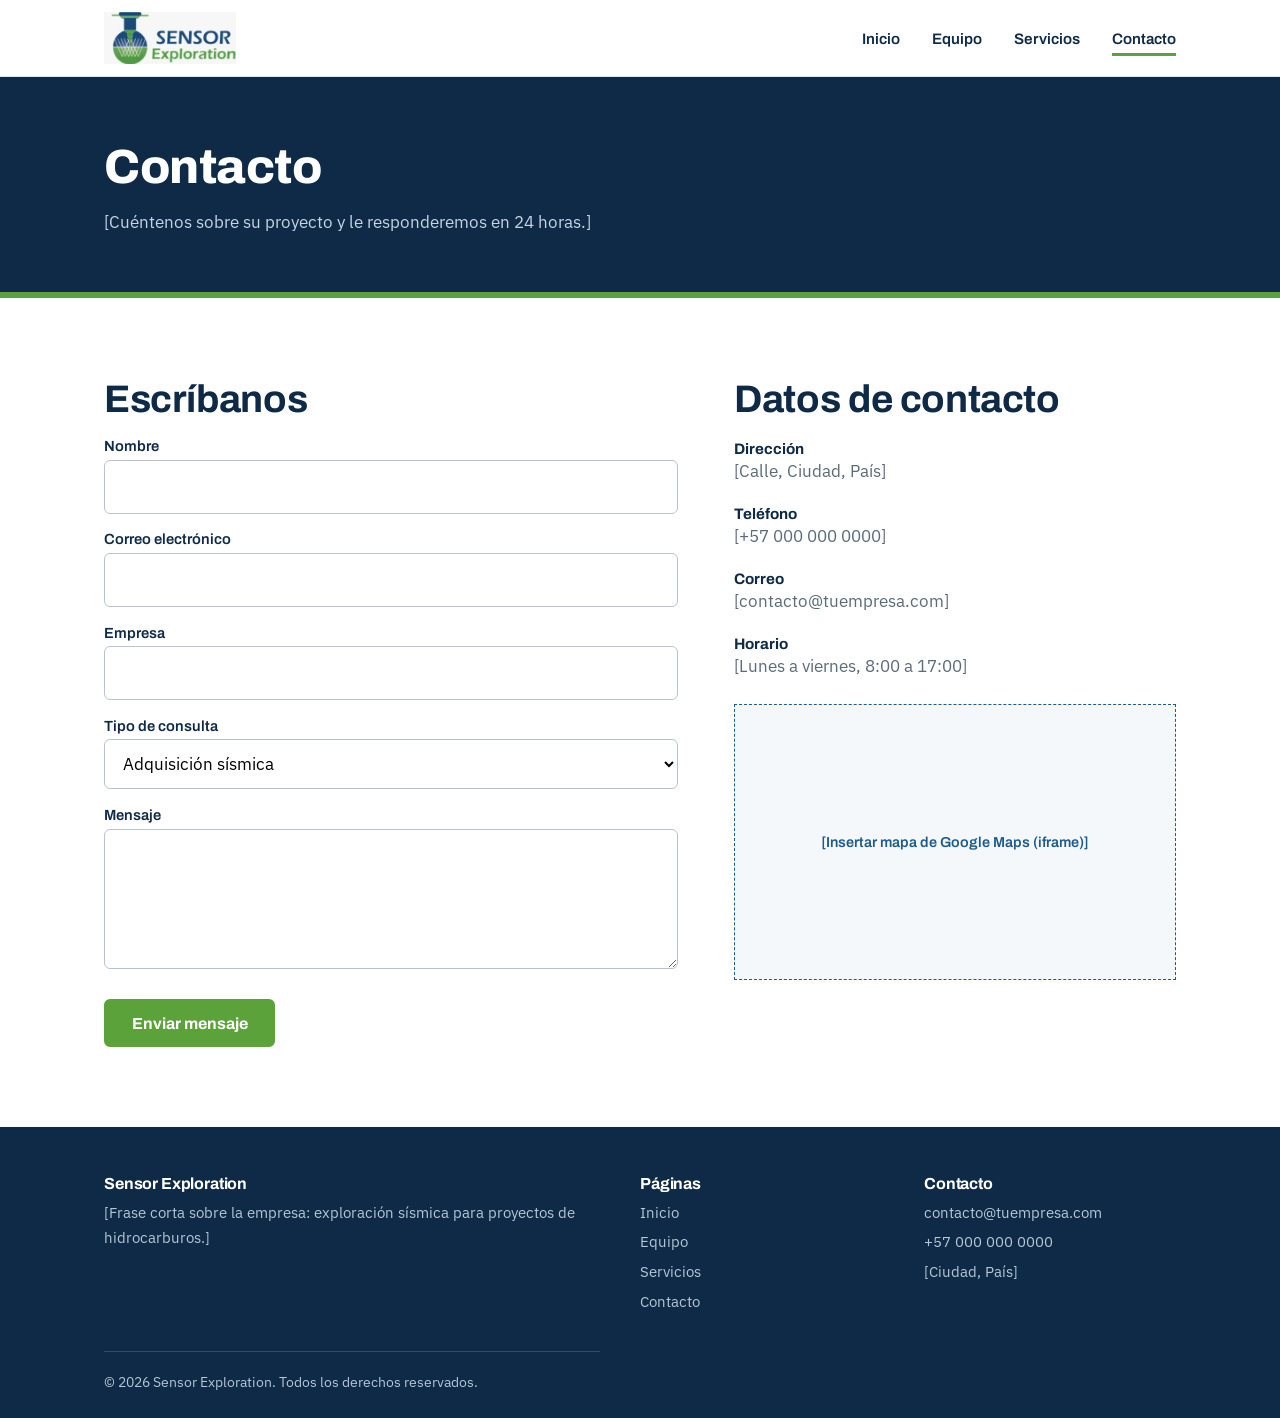
==== contacto.html @ 57a47211 "Primera actualizacion" ====
<!DOCTYPE html>
<html lang="es">
<head>
<meta charset="UTF-8">
<meta name="viewport" content="width=device-width, initial-scale=1">
<title>Contacto | Sensor Exploration</title>
<meta name="description" content="Hable con nuestro equipo sobre su proyecto.">
<link rel="icon" href="images/logo.png">
<link rel="preconnect" href="https://fonts.googleapis.com">
<link rel="preconnect" href="https://fonts.gstatic.com" crossorigin>
<link href="https://fonts.googleapis.com/css2?family=Archivo:wght@600;700;800&family=IBM+Plex+Sans:wght@400;500;600&display=swap" rel="stylesheet">
<link rel="stylesheet" href="css/styles.css">
</head>
<body>
<header class="site-header">
  <div class="wrap">
    <a class="brand" href="index.html"><img src="images/logo.png" alt="Sensor Exploration"></a>
    <button class="nav-toggle" aria-expanded="false" aria-controls="menu">Menú</button>
    <nav class="nav" id="menu" aria-label="Principal"><ul><li><a href="index.html">Inicio</a></li><li><a href="equipo.html">Equipo</a></li><li><a href="servicios.html">Servicios</a></li><li><a href="contacto.html" aria-current="page">Contacto</a></li></ul></nav>
  </div>
</header>
<main>
<section class="page-hero"><div class="wrap"><h1>Contacto</h1><p>[Cuéntenos sobre su proyecto y le responderemos en 24 horas.]</p></div></section>
<section class="section"><div class="wrap contact">
  <form id="form-contacto">
    <h2>Escríbanos</h2>
    <label for="n">Nombre</label><input id="n" name="nombre" required autocomplete="name">
    <label for="e">Correo electrónico</label><input id="e" type="email" name="email" required autocomplete="email">
    <label for="c">Empresa</label><input id="c" name="empresa" autocomplete="organization">
    <label for="t">Tipo de consulta</label>
    <select id="t" name="tipo"><option>Adquisición sísmica</option><option>Procesamiento</option><option>Interpretación</option><option>Otro</option></select>
    <label for="m">Mensaje</label><textarea id="m" name="mensaje" required></textarea>
    <button class="btn" type="submit">Enviar mensaje</button>
  </form>
  <aside>
    <h2>Datos de contacto</h2>
    <dl class="info">
      <dt>Dirección</dt><dd>[Calle, Ciudad, País]</dd>
      <dt>Teléfono</dt><dd>[+57 000 000 0000]</dd>
      <dt>Correo</dt><dd>[contacto@tuempresa.com]</dd>
      <dt>Horario</dt><dd>[Lunes a viernes, 8:00 a 17:00]</dd>
    </dl>
    <div class="img-ph map-ph">[Insertar mapa de Google Maps (iframe)]</div>
  </aside>
</div></section>
</main>
<footer class="site-footer">
  <div class="wrap">
    <div class="cols">
      <div><h3>Sensor Exploration</h3><p>[Frase corta sobre la empresa: exploración sísmica para proyectos de hidrocarburos.]</p></div>
      <div><h3>Páginas</h3><a href="index.html">Inicio</a><a href="equipo.html">Equipo</a><a href="servicios.html">Servicios</a><a href="contacto.html">Contacto</a></div>
      <div><h3>Contacto</h3><a href="mailto:contacto@tuempresa.com">contacto@tuempresa.com</a><a href="tel:+570000000000">+57 000 000 0000</a><span>[Ciudad, País]</span></div>
    </div>
    <p class="copy">© 2026 Sensor Exploration. Todos los derechos reservados.</p>
  </div>
</footer>
<script src="js/main.js"></script>
</body>
</html>
---- css/styles.css ----
/* ===== SENSOR EXPLORATION · estilos ===== */
:root{
  --navy:#0E2A47;      /* fondo oscuro / títulos */
  --blue:#1F5A8C;      /* azul del logo */
  --green:#5BA23A;     /* verde del logo */
  --green-d:#3F7D26;
  --ink:#1A2733;
  --muted:#5B6B79;
  --line:#DCE4EA;
  --paper:#F5F8FA;
  --white:#fff;
  --f-head:'Archivo',system-ui,sans-serif;
  --f-body:'IBM Plex Sans',system-ui,sans-serif;
  --max:1120px;
}
*{box-sizing:border-box;margin:0;padding:0}
html{scroll-behavior:smooth}
body{font:400 1.0625rem/1.65 var(--f-body);color:var(--ink);background:var(--white)}
img{max-width:100%;display:block}
a{color:var(--blue)}
:focus-visible{outline:3px solid var(--green);outline-offset:2px}
.wrap{max-width:var(--max);margin:0 auto;padding:0 1.5rem}
h1,h2,h3{font-family:var(--f-head);color:var(--navy);line-height:1.12;letter-spacing:-.01em}
h1{font-size:clamp(2.3rem,5.5vw,4rem);font-weight:800}
h2{font-size:clamp(1.7rem,3.4vw,2.4rem);font-weight:700;margin-bottom:1rem}
h3{font-size:1.2rem;font-weight:700;margin-bottom:.4rem}
p{max-width:62ch}

/* Header */
.site-header{position:sticky;top:0;z-index:10;background:var(--white);border-bottom:1px solid var(--line)}
.site-header .wrap{display:flex;align-items:center;justify-content:space-between;height:76px}
.brand img{height:52px;width:auto}
.nav ul{display:flex;gap:2rem;list-style:none}
.nav a{font:600 .95rem var(--f-head);text-decoration:none;color:var(--navy);padding:.4rem 0;border-bottom:3px solid transparent}
.nav a:hover,.nav a[aria-current="page"]{border-color:var(--green)}
.nav-toggle{display:none;background:none;border:1px solid var(--line);border-radius:6px;padding:.45rem .7rem;font:600 .9rem var(--f-head);color:var(--navy);cursor:pointer}

/* Botones */
.btn{display:inline-block;font:700 1rem var(--f-head);text-decoration:none;padding:.85rem 1.6rem;border-radius:6px;background:var(--green);color:#fff;border:2px solid var(--green);transition:background .2s}
.btn:hover{background:var(--green-d);border-color:var(--green-d)}
.btn.ghost{background:transparent;color:#fff;border-color:rgba(255,255,255,.5)}
.btn.ghost:hover{background:rgba(255,255,255,.1)}

/* Hero con sismograma */
.hero{position:relative;background:var(--navy);color:#fff;overflow:hidden}
.hero .wrap{position:relative;z-index:2;padding-top:6rem;padding-bottom:6.5rem}
.hero h1{color:#fff;max-width:15ch}
.hero p{margin:1.4rem 0 2rem;color:#C5D4E2;font-size:1.2rem}
.hero .actions{display:flex;gap:1rem;flex-wrap:wrap}
#seismic{position:absolute;inset:0;width:100%;height:100%;z-index:1;opacity:.55}
.page-hero{background:var(--navy);padding:4rem 0 3.5rem;border-bottom:6px solid var(--green)}
.page-hero h1{color:#fff;font-size:clamp(2rem,4.5vw,3rem)}
.page-hero p{color:#C5D4E2;margin-top:.8rem}

/* Secciones */
.section{padding:5rem 0}
.section.alt{background:var(--paper)}
.intro{display:grid;grid-template-columns:1fr 1.3fr;gap:3rem;align-items:start}
.grid{display:grid;gap:1.5rem}
.g2{grid-template-columns:repeat(2,1fr)}
.g3{grid-template-columns:repeat(3,1fr)}
.g4{grid-template-columns:repeat(4,1fr)}
.card{background:var(--white);border:1px solid var(--line);border-left:4px solid var(--green);border-radius:4px;padding:1.6rem}
.card p{color:var(--muted);font-size:1rem}
.link-more{display:inline-block;margin-top:1.2rem;font:700 .95rem var(--f-head)}

/* Servicios (filas) */
.service{display:grid;grid-template-columns:260px 1fr;gap:2.5rem;padding:2.5rem 0;border-top:1px solid var(--line)}
.service:first-of-type{border-top:0}
.service ul{margin:.8rem 0 0 1.1rem;color:var(--muted)}
.img-ph{aspect-ratio:4/3;background:var(--paper);border:1px dashed var(--blue);display:grid;place-items:center;color:var(--blue);font:600 .9rem var(--f-head);text-align:center;padding:1rem}

/* Equipo */
.person .photo{aspect-ratio:1;background:var(--paper);border:1px dashed var(--blue);display:grid;place-items:center;font:800 2.2rem var(--f-head);color:var(--blue);margin-bottom:1rem}
.person .role{color:var(--green-d);font-weight:600;font-size:.95rem}
.person p{color:var(--muted);font-size:.95rem;margin-top:.4rem}

/* Banda CTA */
.cta{background:var(--blue);color:#fff;padding:3.5rem 0}
.cta .wrap{display:flex;justify-content:space-between;align-items:center;gap:2rem;flex-wrap:wrap}
.cta h2{color:#fff;margin:0}

/* Contacto */
.contact{display:grid;grid-template-columns:1.3fr 1fr;gap:3.5rem}
form label{display:block;font:600 .92rem var(--f-head);margin:1.1rem 0 .35rem;color:var(--navy)}
form input,form select,form textarea{width:100%;font:inherit;padding:.75rem .9rem;border:1px solid #B7C4CF;border-radius:6px;background:#fff}
form textarea{min-height:140px;resize:vertical}
form button{margin-top:1.4rem;cursor:pointer}
.info dt{font:700 .95rem var(--f-head);color:var(--navy);margin-top:1.3rem}
.info dd{color:var(--muted)}
.map-ph{margin-top:1.5rem;aspect-ratio:16/10}

/* Footer */
.site-footer{background:var(--navy);color:#B5C6D6;padding:3rem 0 1.5rem;font-size:.95rem}
.site-footer .cols{display:grid;grid-template-columns:2fr 1fr 1fr;gap:2rem}
.site-footer h3{color:#fff;font-size:1rem}
.site-footer a{color:#B5C6D6;text-decoration:none;display:block;margin:.3rem 0}
.site-footer a:hover{color:#fff}
.site-footer .copy{margin-top:2rem;padding-top:1.2rem;border-top:1px solid rgba(255,255,255,.15);font-size:.85rem}

/* Responsive */
@media(max-width:900px){
  .g3,.g4{grid-template-columns:repeat(2,1fr)}
  .intro,.contact,.service{grid-template-columns:1fr}
  .site-footer .cols{grid-template-columns:1fr}
}
@media(max-width:640px){
  .g2,.g3,.g4{grid-template-columns:1fr}
  .nav-toggle{display:block}
  .nav{display:none;position:absolute;top:76px;left:0;right:0;background:#fff;border-bottom:1px solid var(--line);padding:1rem 1.5rem}
  .nav.open{display:block}
  .nav ul{flex-direction:column;gap:.6rem}
  .section{padding:3.5rem 0}
}
@media(prefers-reduced-motion:reduce){*{transition:none!important}html{scroll-behavior:auto}}
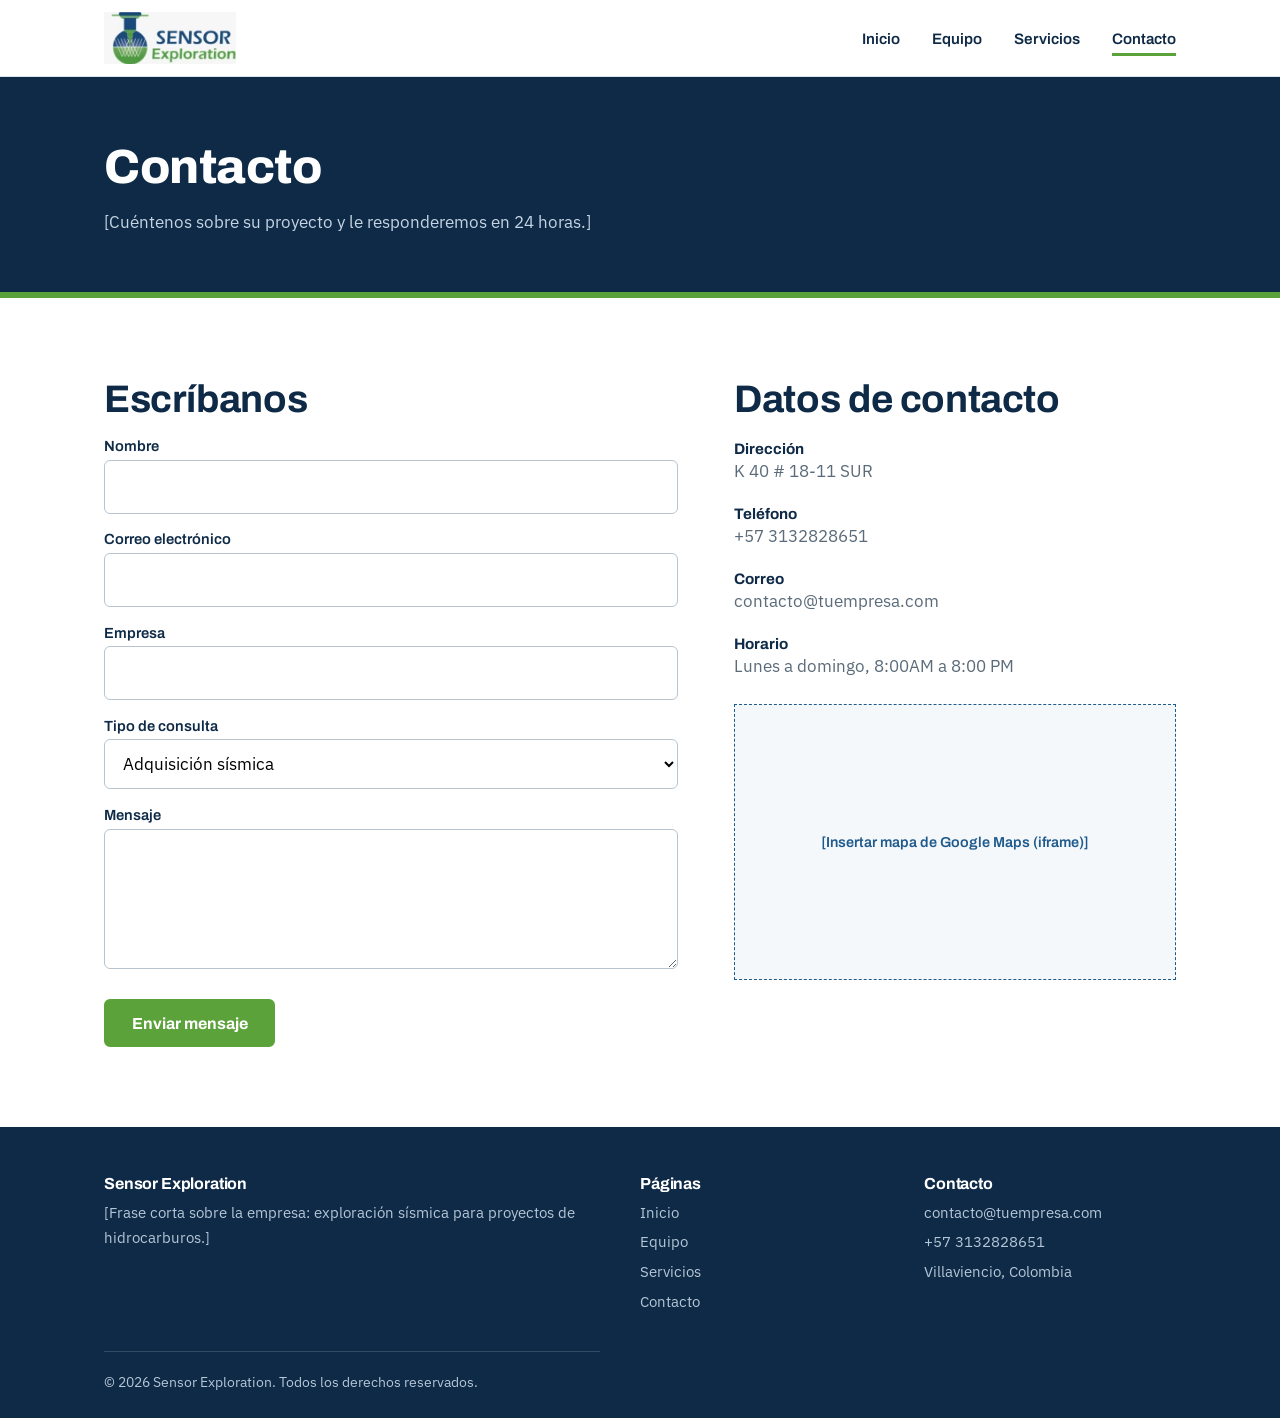
==== commit a47db782: "tercera actualizacion" ====
--- a/contacto.html
+++ b/contacto.html
@@ -35,10 +35,10 @@
   <aside>
     <h2>Datos de contacto</h2>
     <dl class="info">
-      <dt>Dirección</dt><dd>[Calle, Ciudad, País]</dd>
-      <dt>Teléfono</dt><dd>[+57 000 000 0000]</dd>
-      <dt>Correo</dt><dd>[contacto@tuempresa.com]</dd>
-      <dt>Horario</dt><dd>[Lunes a viernes, 8:00 a 17:00]</dd>
+      <dt>Dirección</dt><dd>K 40 # 18-11 SUR </dd>
+      <dt>Teléfono</dt><dd>+57 3132828651</dd>
+      <dt>Correo</dt><dd>contacto@tuempresa.com</dd>
+      <dt>Horario</dt><dd>Lunes a domingo, 8:00AM a 8:00 PM</dd>
     </dl>
     <div class="img-ph map-ph">[Insertar mapa de Google Maps (iframe)]</div>
   </aside>
@@ -49,7 +49,7 @@
     <div class="cols">
       <div><h3>Sensor Exploration</h3><p>[Frase corta sobre la empresa: exploración sísmica para proyectos de hidrocarburos.]</p></div>
       <div><h3>Páginas</h3><a href="index.html">Inicio</a><a href="equipo.html">Equipo</a><a href="servicios.html">Servicios</a><a href="contacto.html">Contacto</a></div>
-      <div><h3>Contacto</h3><a href="mailto:contacto@tuempresa.com">contacto@tuempresa.com</a><a href="tel:+570000000000">+57 000 000 0000</a><span>[Ciudad, País]</span></div>
+      <div><h3>Contacto</h3><a href="mailto:contacto@tuempresa.com">contacto@tuempresa.com</a><a href="tel:+573132828651">+57 3132828651</a><span>Villaviencio, Colombia</span></div>
     </div>
     <p class="copy">© 2026 Sensor Exploration. Todos los derechos reservados.</p>
   </div>
--- a/css/styles.css
+++ b/css/styles.css
@@ -68,7 +68,8 @@
 .service{display:grid;grid-template-columns:260px 1fr;gap:2.5rem;padding:2.5rem 0;border-top:1px solid var(--line)}
 .service:first-of-type{border-top:0}
 .service ul{margin:.8rem 0 0 1.1rem;color:var(--muted)}
-.img-ph{aspect-ratio:4/3;background:var(--paper);border:1px dashed var(--blue);display:grid;place-items:center;color:var(--blue);font:600 .9rem var(--f-head);text-align:center;padding:1rem}
+.img-ph{aspect-ratio:4/3;background:var(--paper);border:1px dashed var(--blue);display:grid;place-items:center;color:var(--blue);font:600 .9rem var(--f-head);text-align:center;padding:1rem;overflow:hidden}
+.img-ph img{display:block;width:100%;height:100%;object-fit:contain}
 
 /* Equipo */
 .person .photo{aspect-ratio:1;background:var(--paper);border:1px dashed var(--blue);display:grid;place-items:center;font:800 2.2rem var(--f-head);color:var(--blue);margin-bottom:1rem}
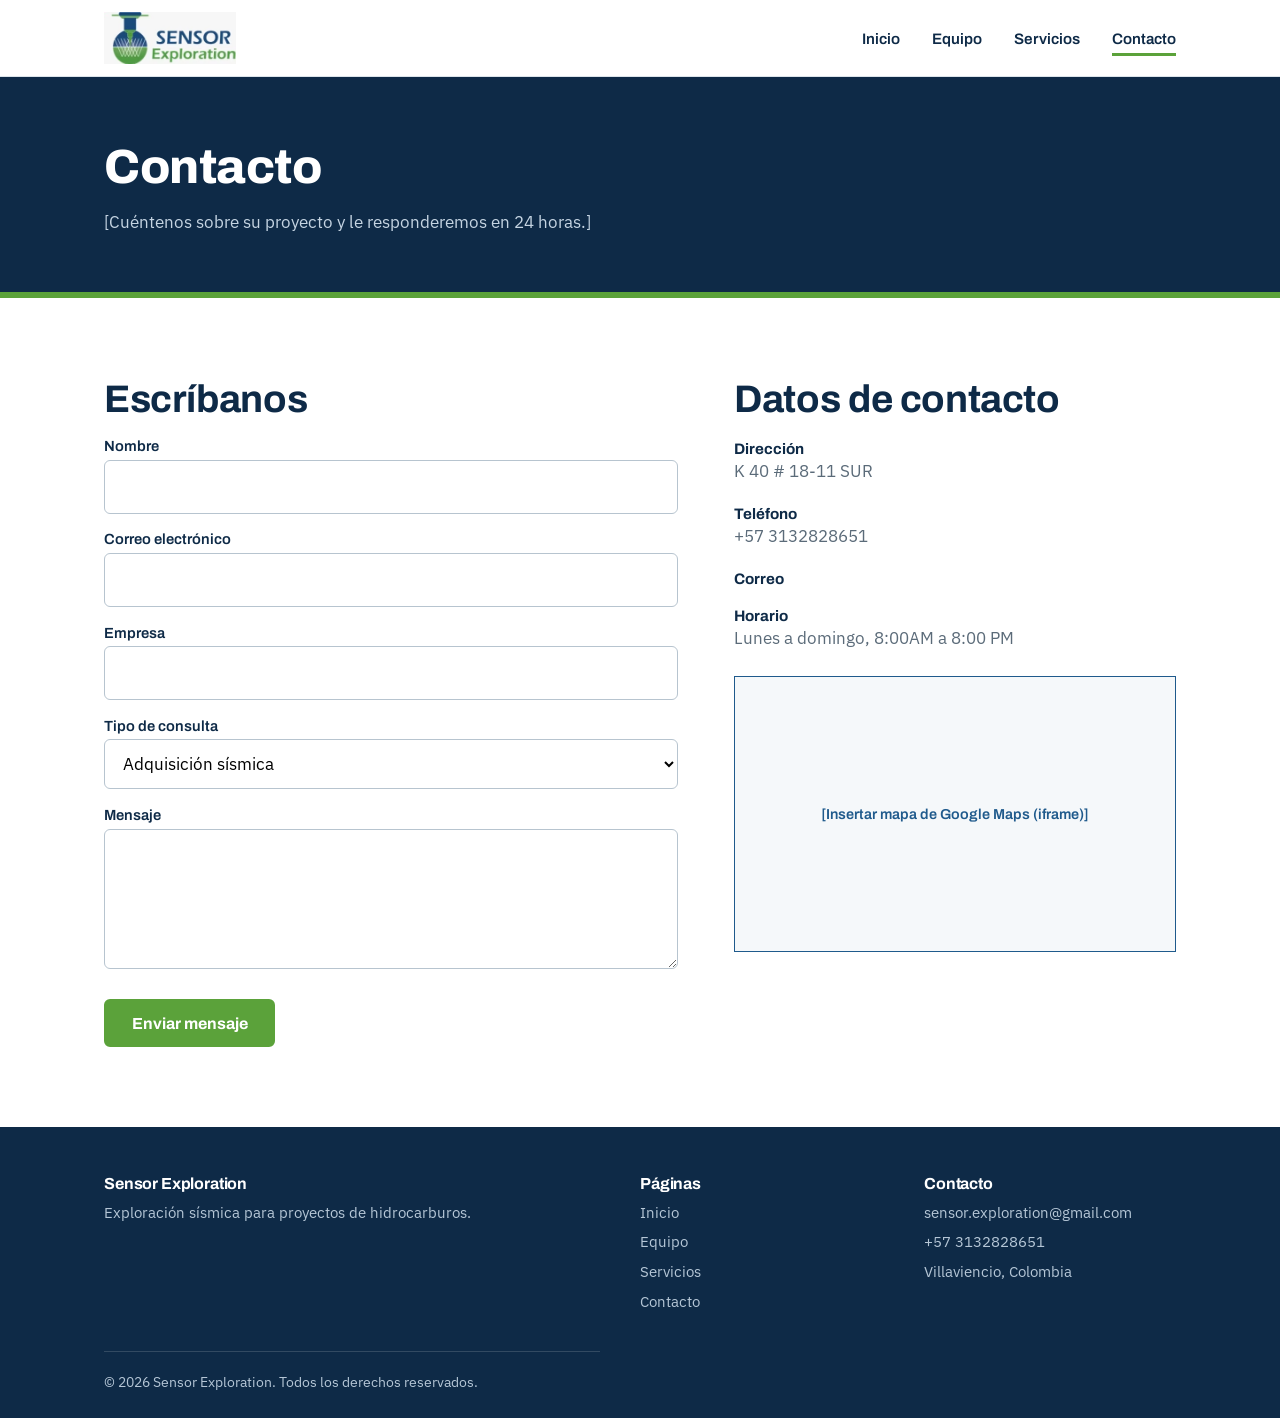
==== commit 54d1ba81: "quinta actualizacion" ====
--- a/contacto.html
+++ b/contacto.html
@@ -37,7 +37,7 @@
     <dl class="info">
       <dt>Dirección</dt><dd>K 40 # 18-11 SUR </dd>
       <dt>Teléfono</dt><dd>+57 3132828651</dd>
-      <dt>Correo</dt><dd>contacto@tuempresa.com</dd>
+      <dt>Correo</dt><dd></dd>
       <dt>Horario</dt><dd>Lunes a domingo, 8:00AM a 8:00 PM</dd>
     </dl>
     <div class="img-ph map-ph">[Insertar mapa de Google Maps (iframe)]</div>
@@ -47,9 +47,9 @@
 <footer class="site-footer">
   <div class="wrap">
     <div class="cols">
-      <div><h3>Sensor Exploration</h3><p>[Frase corta sobre la empresa: exploración sísmica para proyectos de hidrocarburos.]</p></div>
+      <div><h3>Sensor Exploration</h3><p>Exploración sísmica para proyectos de hidrocarburos.</p></div>
       <div><h3>Páginas</h3><a href="index.html">Inicio</a><a href="equipo.html">Equipo</a><a href="servicios.html">Servicios</a><a href="contacto.html">Contacto</a></div>
-      <div><h3>Contacto</h3><a href="mailto:contacto@tuempresa.com">contacto@tuempresa.com</a><a href="tel:+573132828651">+57 3132828651</a><span>Villaviencio, Colombia</span></div>
+      <div><h3>Contacto</h3><a href="mailto:sensor.exploration@gmail.com">sensor.exploration@gmail.com</a><a href="tel:+573132828651">+57 3132828651</a><span>Villaviencio, Colombia</span></div>
     </div>
     <p class="copy">© 2026 Sensor Exploration. Todos los derechos reservados.</p>
   </div>
--- a/css/styles.css
+++ b/css/styles.css
@@ -68,8 +68,8 @@
 .service{display:grid;grid-template-columns:260px 1fr;gap:2.5rem;padding:2.5rem 0;border-top:1px solid var(--line)}
 .service:first-of-type{border-top:0}
 .service ul{margin:.8rem 0 0 1.1rem;color:var(--muted)}
-.img-ph{aspect-ratio:4/3;background:var(--paper);border:1px dashed var(--blue);display:grid;place-items:center;color:var(--blue);font:600 .9rem var(--f-head);text-align:center;padding:1rem;overflow:hidden}
-.img-ph img{display:block;width:100%;height:100%;object-fit:contain}
+.img-ph{aspect-ratio:4/3;background:var(--paper);border:1px solid var(--blue);display:grid;place-items:center;color:var(--blue);font:600 .9rem var(--f-head);text-align:center;padding:0;overflow:hidden}
+.img-ph img{display:block;width:100%;height:100%;object-fit:cover}
 
 /* Equipo */
 .person .photo{aspect-ratio:1;background:var(--paper);border:1px dashed var(--blue);display:grid;place-items:center;font:800 2.2rem var(--f-head);color:var(--blue);margin-bottom:1rem}
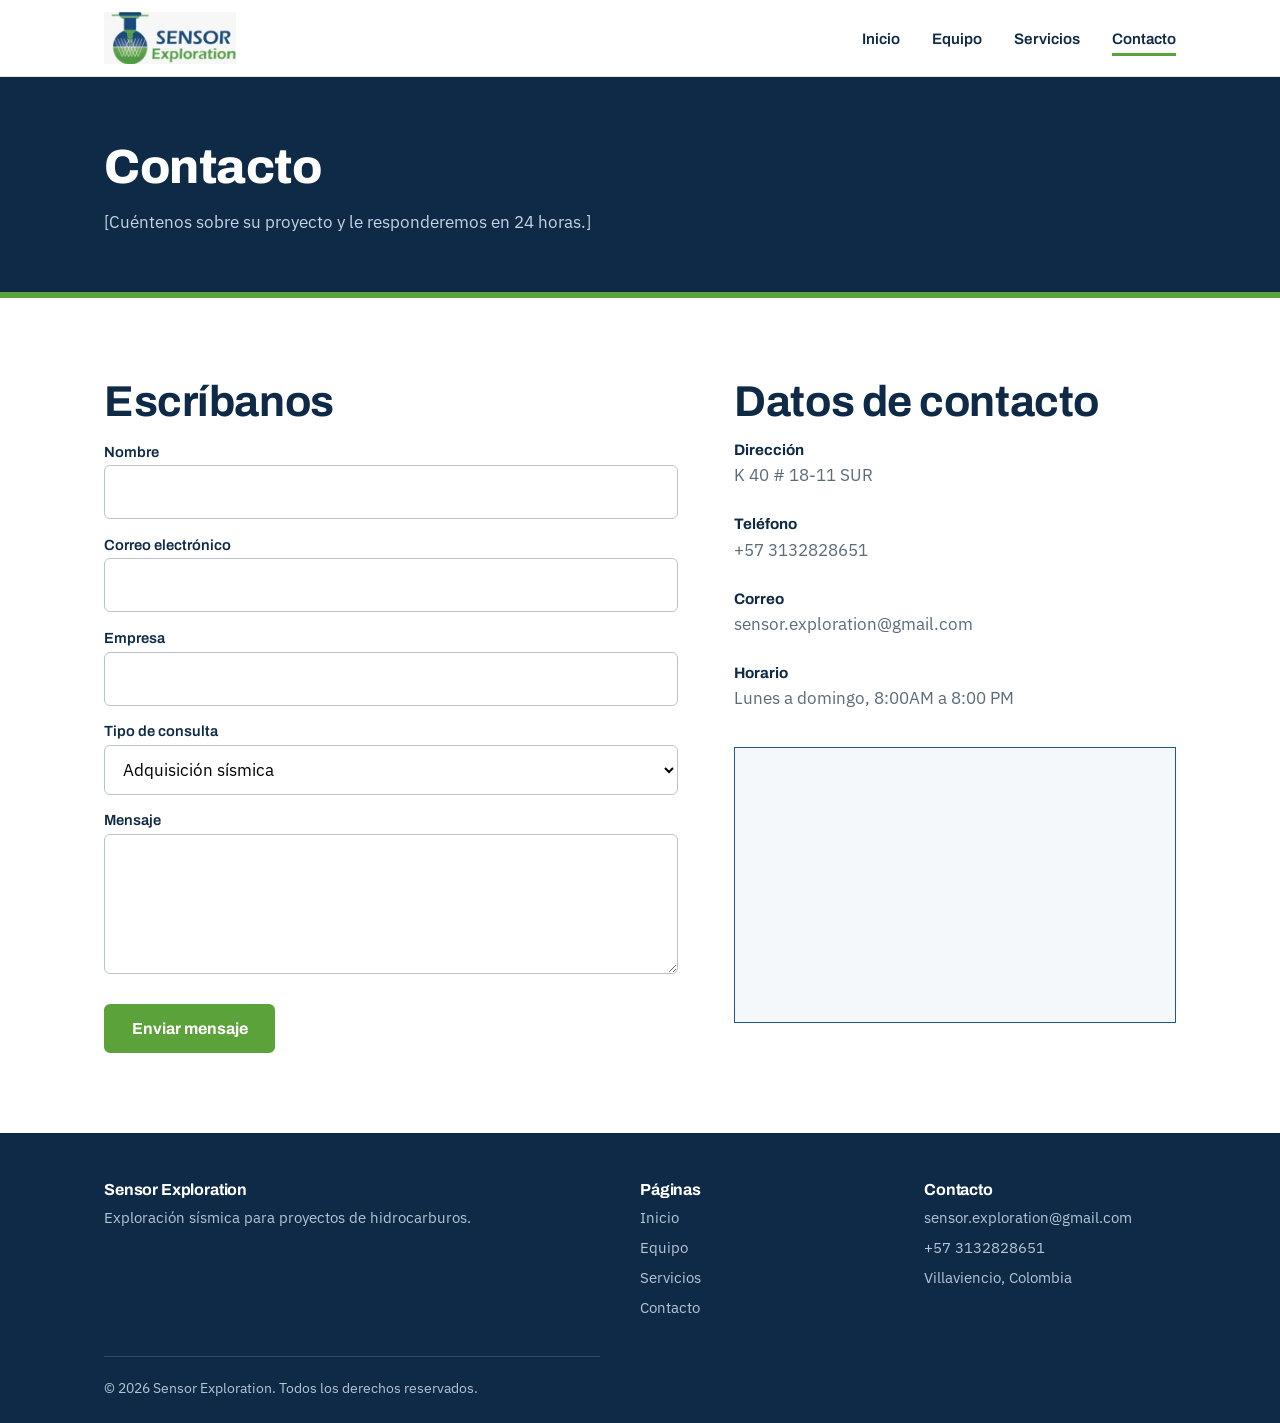
==== commit 7ccfffb8: "septima actualizacion" ====
--- a/contacto.html
+++ b/contacto.html
@@ -37,10 +37,12 @@
     <dl class="info">
       <dt>Dirección</dt><dd>K 40 # 18-11 SUR </dd>
       <dt>Teléfono</dt><dd>+57 3132828651</dd>
-      <dt>Correo</dt><dd></dd>
+      <dt>Correo</dt><dd>sensor.exploration@gmail.com</dd>
       <dt>Horario</dt><dd>Lunes a domingo, 8:00AM a 8:00 PM</dd>
     </dl>
-    <div class="img-ph map-ph">[Insertar mapa de Google Maps (iframe)]</div>
+    <div class="img-ph map-ph">
+      <iframe src="https://www.google.com/maps?q=Villavicencio%20Colombia&z=12&output=embed" title="Mapa de Villavicencio" loading="lazy" referrerpolicy="no-referrer-when-downgrade"></iframe>
+    </div>
   </aside>
 </div></section>
 </main>
--- a/css/styles.css
+++ b/css/styles.css
@@ -22,7 +22,7 @@
 .wrap{max-width:var(--max);margin:0 auto;padding:0 1.5rem}
 h1,h2,h3{font-family:var(--f-head);color:var(--navy);line-height:1.12;letter-spacing:-.01em}
 h1{font-size:clamp(2.3rem,5.5vw,4rem);font-weight:800}
-h2{font-size:clamp(1.7rem,3.4vw,2.4rem);font-weight:700;margin-bottom:1rem}
+h2{font-size:clamp(1.9rem,3.8vw,2.7rem);font-weight:700;margin-bottom:1rem}
 h3{font-size:1.2rem;font-weight:700;margin-bottom:.4rem}
 p{max-width:62ch}
 
@@ -55,7 +55,8 @@
 /* Secciones */
 .section{padding:5rem 0}
 .section.alt{background:var(--paper)}
-.intro{display:grid;grid-template-columns:1fr 1.3fr;gap:3rem;align-items:start}
+.intro{display:grid;grid-template-columns:0.95fr 1.3fr;gap:2.5rem;align-items:center}
+.intro h2{margin-left:1rem}
 .grid{display:grid;gap:1.5rem}
 .g2{grid-template-columns:repeat(2,1fr)}
 .g3{grid-template-columns:repeat(3,1fr)}
@@ -65,10 +66,11 @@
 .link-more{display:inline-block;margin-top:1.2rem;font:700 .95rem var(--f-head)}
 
 /* Servicios (filas) */
-.service{display:grid;grid-template-columns:260px 1fr;gap:2.5rem;padding:2.5rem 0;border-top:1px solid var(--line)}
+.service{display:grid;grid-template-columns:260px 1fr;gap:2.5rem;padding:2.5rem 0;border-top:1px solid var(--line);align-items:start}
 .service:first-of-type{border-top:0}
+.service > div:last-child{padding-top:.15rem}
 .service ul{margin:.8rem 0 0 1.1rem;color:var(--muted)}
-.img-ph{aspect-ratio:4/3;background:var(--paper);border:1px solid var(--blue);display:grid;place-items:center;color:var(--blue);font:600 .9rem var(--f-head);text-align:center;padding:0;overflow:hidden}
+.img-ph{aspect-ratio:4/3;background:var(--paper);border:1px solid var(--blue);display:grid;place-items:center;color:var(--blue);font:600 .9rem var(--f-head);text-align:center;padding:0;overflow:hidden;align-self:start;transform:translateY(4px)}
 .img-ph img{display:block;width:100%;height:100%;object-fit:cover}
 
 /* Equipo */
@@ -87,9 +89,12 @@
 form input,form select,form textarea{width:100%;font:inherit;padding:.75rem .9rem;border:1px solid #B7C4CF;border-radius:6px;background:#fff}
 form textarea{min-height:140px;resize:vertical}
 form button{margin-top:1.4rem;cursor:pointer}
-.info dt{font:700 .95rem var(--f-head);color:var(--navy);margin-top:1.3rem}
-.info dd{color:var(--muted)}
-.map-ph{margin-top:1.5rem;aspect-ratio:16/10}
+.info{display:grid;gap:.2rem;margin-top:1rem}
+.info dt{font:700 .95rem var(--f-head);color:var(--navy);margin-top:1.1rem}
+.info dt:first-child{margin-top:0}
+.info dd{color:var(--muted);margin:0 0 .4rem 0}
+.map-ph{margin-top:1.5rem;aspect-ratio:16/10;overflow:hidden;border:1px solid var(--blue)}
+.map-ph iframe{display:block;width:100%;height:100%;border:0}
 
 /* Footer */
 .site-footer{background:var(--navy);color:#B5C6D6;padding:3rem 0 1.5rem;font-size:.95rem}
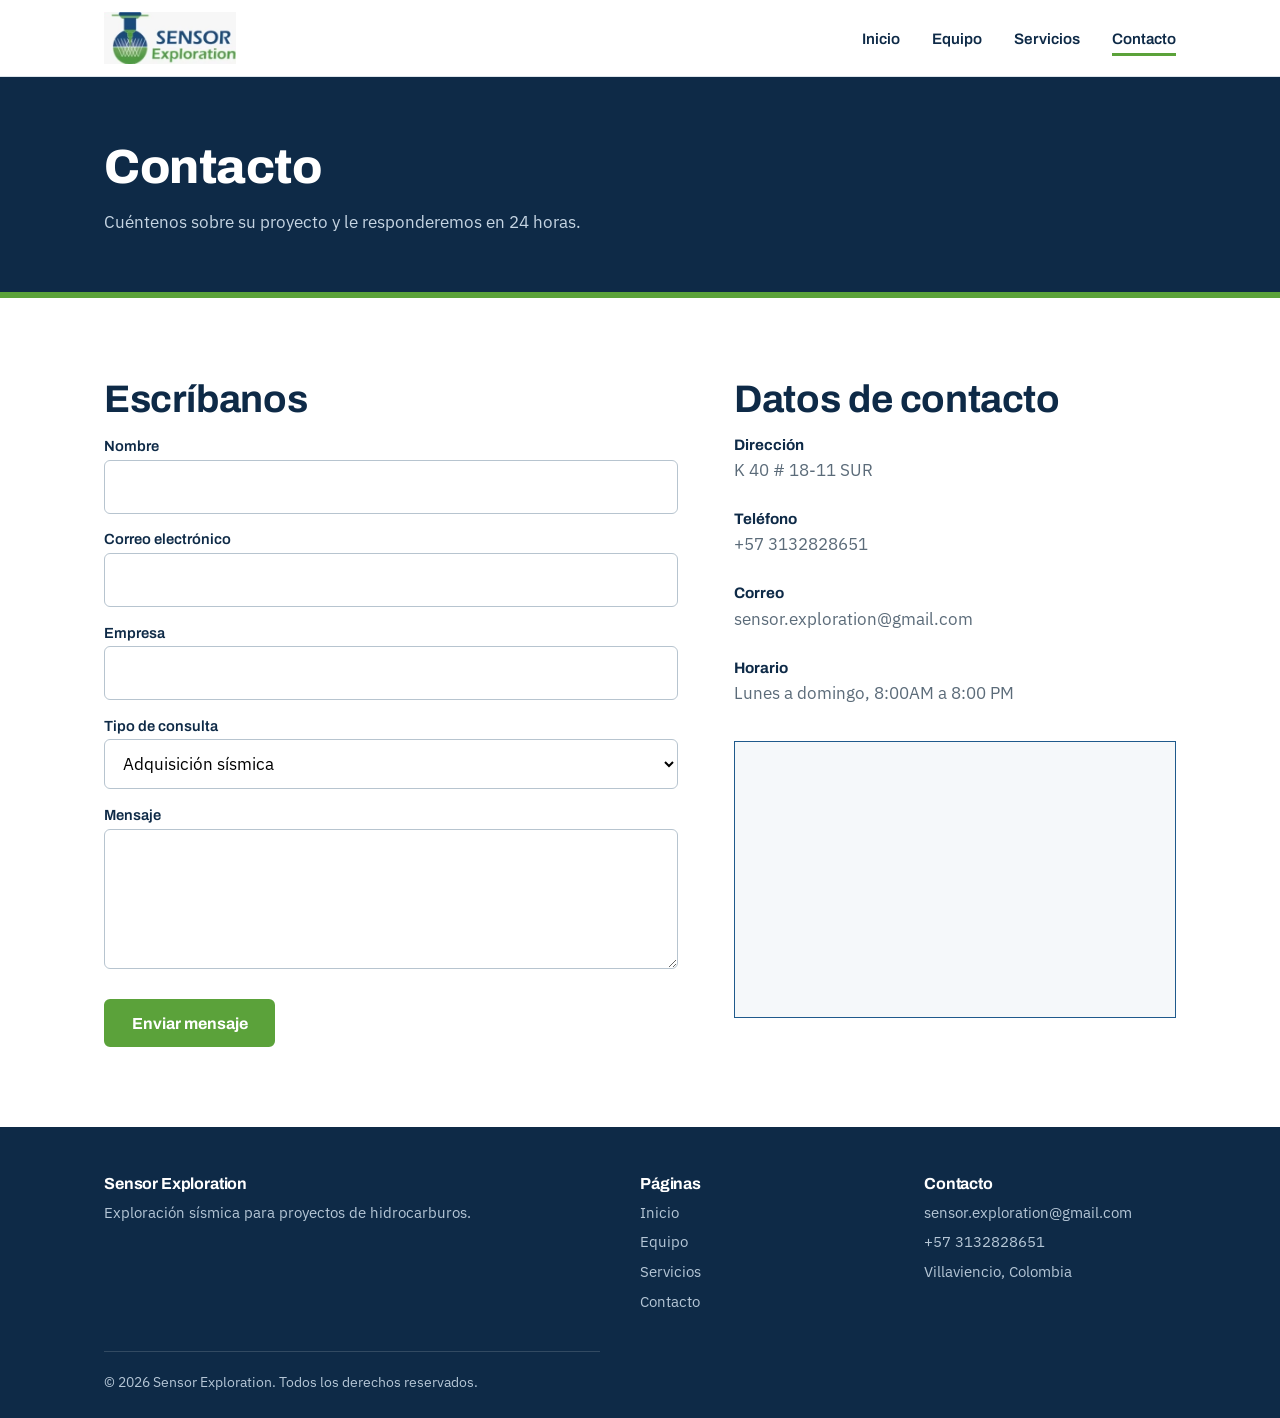
==== commit 4020b31f: "octava actualizacion" ====
--- a/contacto.html
+++ b/contacto.html
@@ -20,7 +20,7 @@
   </div>
 </header>
 <main>
-<section class="page-hero"><div class="wrap"><h1>Contacto</h1><p>[Cuéntenos sobre su proyecto y le responderemos en 24 horas.]</p></div></section>
+<section class="page-hero"><div class="wrap"><h1>Contacto</h1><p>Cuéntenos sobre su proyecto y le responderemos en 24 horas.</p></div></section>
 <section class="section"><div class="wrap contact">
   <form id="form-contacto">
     <h2>Escríbanos</h2>
--- a/css/styles.css
+++ b/css/styles.css
@@ -22,7 +22,7 @@
 .wrap{max-width:var(--max);margin:0 auto;padding:0 1.5rem}
 h1,h2,h3{font-family:var(--f-head);color:var(--navy);line-height:1.12;letter-spacing:-.01em}
 h1{font-size:clamp(2.3rem,5.5vw,4rem);font-weight:800}
-h2{font-size:clamp(1.9rem,3.8vw,2.7rem);font-weight:700;margin-bottom:1rem}
+h2{font-size:clamp(1.7rem,3.4vw,2.4rem);font-weight:700;margin-bottom:1rem}
 h3{font-size:1.2rem;font-weight:700;margin-bottom:.4rem}
 p{max-width:62ch}
 
@@ -55,7 +55,7 @@
 /* Secciones */
 .section{padding:5rem 0}
 .section.alt{background:var(--paper)}
-.intro{display:grid;grid-template-columns:0.95fr 1.3fr;gap:2.5rem;align-items:center}
+.intro{display:grid;grid-template-columns:0.9fr 1.4fr;gap:2rem;align-items:center}
 .intro h2{margin-left:1rem}
 .grid{display:grid;gap:1.5rem}
 .g2{grid-template-columns:repeat(2,1fr)}
